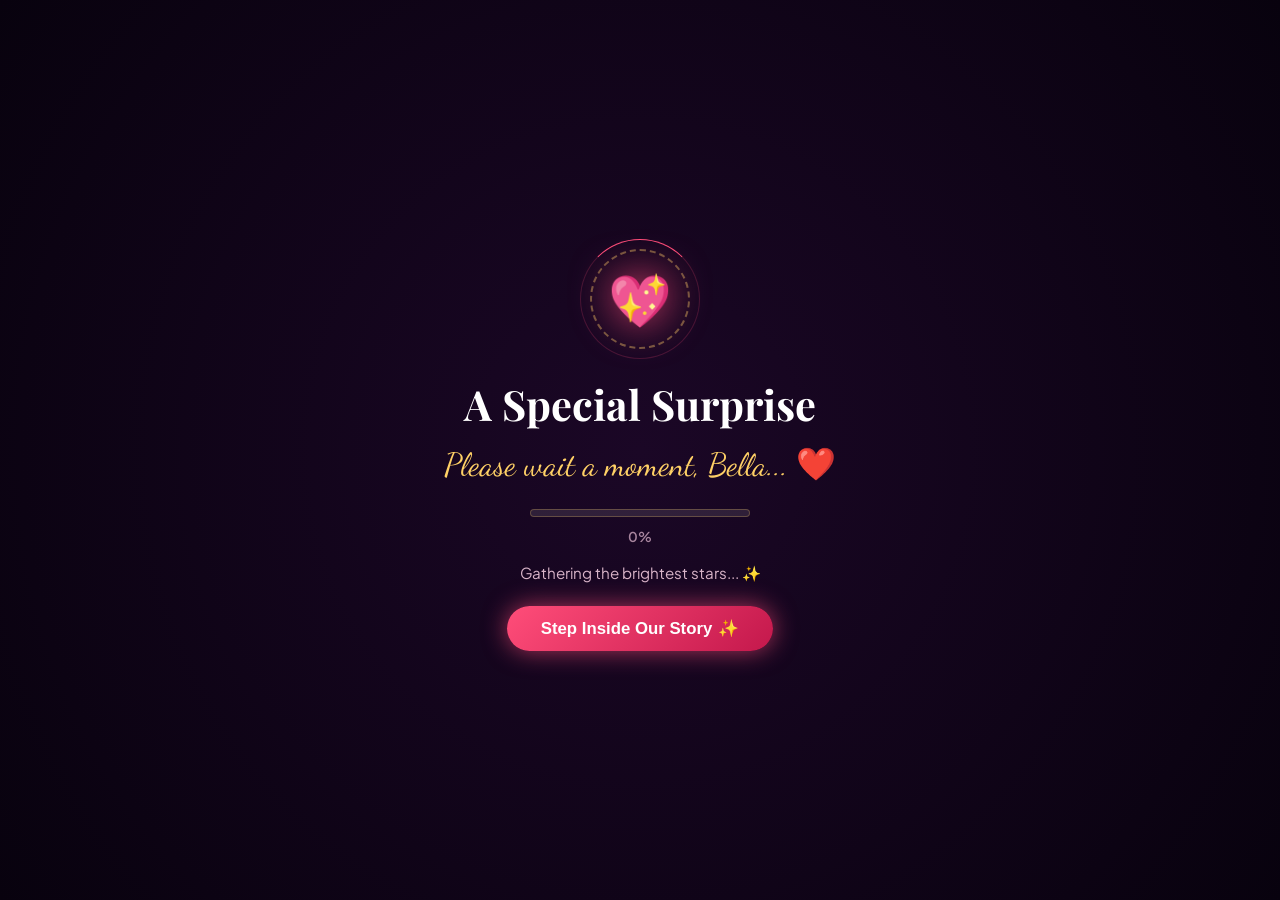
==== romantic_proposal_all_in_one.html @ 9afc42b1 "Add files via upload" ====
<!DOCTYPE html>
<html lang="en">
<head>
  <meta charset="UTF-8">
  <meta name="viewport" content="width=device-width, initial-scale=1.0, maximum-scale=1.0, user-scalable=no, viewport-fit=cover">
  <meta name="theme-color" content="#0a0512">
  <title>A Special Question For Bella ❤️</title>
  <meta name="description" content="A magical and romantic love story and proposal dedicated to Bella.">
  
  <link rel="preconnect" href="https://fonts.googleapis.com">
  <link rel="preconnect" href="https://fonts.gstatic.com" crossorigin>
  <link href="https://fonts.googleapis.com/css2?family=Dancing+Script:wght@600;700&family=Playfair+Display:ital,wght@0,600;0,700;1,400&family=Plus+Jakarta+Sans:wght@400;500;600;700&display=swap" rel="stylesheet">
  
  <style>
    /* ALL-IN-ONE EMBEDDED STYLES */
    :root {
      --color-bg-dark: #0a0512;
      --color-bg-deep: #160826;
      --color-bg-card: rgba(255, 255, 255, 0.06);
      --color-bg-card-hover: rgba(255, 255, 255, 0.12);
      --color-card-border: rgba(255, 182, 193, 0.25);
      --color-card-border-glow: rgba(255, 77, 121, 0.55);
      --color-primary: #ff4d79;
      --color-primary-glow: rgba(255, 77, 121, 0.65);
      --color-secondary: #ff85a2;
      --color-accent-gold: #ffd166;
      --color-accent-gold-glow: rgba(255, 209, 102, 0.5);
      --color-text-main: #fff0f5;
      --color-text-muted: #d8b4c8;
      --color-text-subtle: #a8859e;
      --font-serif: 'Playfair Display', Georgia, serif;
      --font-script: 'Dancing Script', cursive;
      --font-sans: 'Plus Jakarta Sans', -apple-system, BlinkMacSystemFont, 'Segoe UI', Roboto, sans-serif;
      --radius-lg: 20px;
      --radius-md: 14px;
      --radius-sm: 10px;
      --transition-smooth: all 0.35s cubic-bezier(0.16, 1, 0.3, 1);
    }

    *, *::before, *::after {
      margin: 0;
      padding: 0;
      box-sizing: border-box;
      -webkit-tap-highlight-color: transparent;
    }

    body {
      font-family: var(--font-sans);
      background-color: var(--color-bg-dark);
      color: var(--color-text-main);
      min-height: 100vh;
      width: 100%;
      overflow-x: hidden;
      position: relative;
      line-height: 1.5;
      user-select: none;
      -webkit-user-select: none;
      touch-action: manipulation;
    }

    /* Preloader */
    .romantic-preloader {
      position: fixed;
      top: 0;
      left: 0;
      width: 100vw;
      height: 100vh;
      background: radial-gradient(circle at center, #1b0726 0%, #08020e 100%);
      z-index: 99999;
      display: flex;
      flex-direction: column;
      justify-content: center;
      align-items: center;
      padding: 24px;
      text-align: center;
      transition: opacity 0.8s cubic-bezier(0.65, 0, 0.35, 1), visibility 0.8s ease;
      cursor: pointer;
    }

    .romantic-preloader.fade-out {
      opacity: 0;
      visibility: hidden;
      pointer-events: none;
    }

    .loader-heart-wrapper {
      position: relative;
      width: 100px;
      height: 100px;
      display: flex;
      align-items: center;
      justify-content: center;
      margin-bottom: 24px;
    }

    .heart-pulsar {
      font-size: 3.2rem;
      color: var(--color-primary);
      filter: drop-shadow(0 0 20px rgba(255, 77, 121, 0.8));
      animation: heartbeat 1.4s infinite ease-in-out;
    }

    @keyframes heartbeat {
      0%, 100% { transform: scale(1); }
      25% { transform: scale(1.18); }
      40% { transform: scale(0.95); }
      60% { transform: scale(1.12); }
    }

    .loader-ring {
      position: absolute;
      top: 0;
      left: 0;
      width: 100%;
      height: 100%;
      border: 2px dashed rgba(255, 209, 102, 0.4);
      border-radius: 50%;
      animation: spin 8s linear infinite;
    }

    .loader-ring-outer {
      position: absolute;
      top: -10px;
      left: -10px;
      width: calc(100% + 20px);
      height: calc(100% + 20px);
      border: 1.5px solid rgba(255, 77, 121, 0.2);
      border-top-color: var(--color-primary);
      border-radius: 50%;
      animation: spin-rev 4s linear infinite;
    }

    @keyframes spin { 0% { transform: rotate(0deg); } 100% { transform: rotate(360deg); } }
    @keyframes spin-rev { 0% { transform: rotate(360deg); } 100% { transform: rotate(0deg); } }

    .preloader-title {
      font-family: var(--font-serif);
      font-size: clamp(1.8rem, 6vw, 2.6rem);
      font-weight: 700;
      color: #fff;
      margin-bottom: 6px;
    }

    .preloader-subtitle {
      font-family: var(--font-script);
      font-size: clamp(1.4rem, 4.5vw, 2rem);
      color: var(--color-accent-gold);
      margin-bottom: 20px;
    }

    .preloader-progress-track {
      width: 220px;
      max-width: 80vw;
      height: 8px;
      background: rgba(255, 255, 255, 0.1);
      border-radius: 20px;
      overflow: hidden;
      position: relative;
      border: 1px solid rgba(255, 209, 102, 0.25);
      margin-bottom: 10px;
    }

    .preloader-progress-fill {
      width: 0%;
      height: 100%;
      background: linear-gradient(90deg, #ff4d79 0%, #ffd166 50%, #ff4d79 100%);
      border-radius: 20px;
      box-shadow: 0 0 15px var(--color-primary-glow);
      transition: width 0.2s ease;
    }

    .preloader-percentage {
      font-size: 0.85rem;
      color: var(--color-text-subtle);
      font-weight: 600;
    }

    .preloader-dynamic-msg {
      font-size: 0.95rem;
      color: var(--color-text-muted);
      min-height: 24px;
      margin-top: 15px;
      transition: opacity 0.3s ease;
    }

    .preloader-enter-btn {
      margin-top: 20px;
      padding: 12px 34px;
      background: linear-gradient(135deg, var(--color-primary) 0%, #c4184c 100%);
      color: #fff;
      font-size: 1.05rem;
      font-weight: 700;
      border: none;
      border-radius: 50px;
      cursor: pointer;
      box-shadow: 0 0 25px var(--color-primary-glow);
      display: inline-flex;
      align-items: center;
      gap: 6px;
    }

    /* Ambient and Canvas */
    #particle-canvas {
      position: fixed;
      top: 0;
      left: 0;
      width: 100%;
      height: 100%;
      pointer-events: none;
      z-index: 1;
    }

    .ambient-glow {
      position: fixed;
      top: 0;
      left: 0;
      width: 100%;
      height: 100%;
      background: 
        radial-gradient(circle at 15% 15%, rgba(255, 77, 121, 0.2) 0%, transparent 55%),
        radial-gradient(circle at 85% 85%, rgba(138, 43, 226, 0.2) 0%, transparent 55%),
        linear-gradient(180deg, #090310 0%, #150624 50%, #08020e 100%);
      pointer-events: none;
      z-index: 0;
    }

    .app-container {
      position: relative;
      z-index: 2;
      width: 100%;
      max-width: 900px;
      margin: 0 auto;
      padding: 20px 16px 40px 16px;
      min-height: 100vh;
      display: flex;
      flex-direction: column;
      align-items: center;
    }

    /* Controls */
    .top-nav-controls {
      position: fixed;
      top: 15px;
      right: 15px;
      display: flex;
      gap: 10px;
      z-index: 100;
    }

    .icon-btn {
      background: rgba(30, 10, 40, 0.85);
      border: 1px solid var(--color-card-border);
      backdrop-filter: blur(12px);
      color: var(--color-text-main);
      width: 44px;
      height: 44px;
      border-radius: 50%;
      display: flex;
      align-items: center;
      justify-content: center;
      cursor: pointer;
      font-size: 1.15rem;
      transition: var(--transition-smooth);
      box-shadow: 0 4px 15px rgba(0,0,0,0.4);
    }

    .icon-btn:active { transform: scale(0.92); }

    /* Hero Envelope */
    .hero-stage {
      min-height: 85vh;
      width: 100%;
      display: flex;
      flex-direction: column;
      justify-content: center;
      align-items: center;
      text-align: center;
      padding: 20px 8px;
    }

    .hero-subtitle {
      font-family: var(--font-script);
      font-size: clamp(1.6rem, 5vw, 2.2rem);
      color: var(--color-secondary);
      margin-bottom: 6px;
    }

    .hero-title {
      font-family: var(--font-serif);
      font-size: clamp(1.9rem, 7vw, 3.8rem);
      font-weight: 700;
      background: linear-gradient(135deg, #ffffff 20%, #ffd1dc 50%, #ff4d79 100%);
      -webkit-background-clip: text;
      -webkit-text-fill-color: transparent;
      margin-bottom: 20px;
      line-height: 1.25;
    }

    .envelope-wrapper {
      perspective: 1000px;
      margin: 15px 0 25px;
      cursor: pointer;
    }

    .love-envelope {
      position: relative;
      width: 280px;
      height: 190px;
      max-width: 82vw;
      background: linear-gradient(135deg, #2b0b30 0%, #46113b 100%);
      border: 1.5px solid rgba(255, 209, 102, 0.45);
      border-radius: var(--radius-md);
      box-shadow: 0 20px 50px rgba(0, 0, 0, 0.85), 0 0 30px rgba(255, 77, 121, 0.3);
      display: flex;
      flex-direction: column;
      justify-content: center;
      align-items: center;
      transition: transform 0.35s ease;
    }

    .wax-seal {
      width: 65px;
      height: 65px;
      background: radial-gradient(circle, #ff3366 0%, #b3003b 80%, #66001f 100%);
      border-radius: 50%;
      display: flex;
      align-items: center;
      justify-content: center;
      color: #ffd166;
      font-size: 1.8rem;
      box-shadow: 0 6px 18px rgba(0,0,0,0.5);
      border: 2px solid rgba(255, 209, 102, 0.6);
      animation: heartbeat 2s infinite ease-in-out;
    }

    .envelope-text {
      margin-top: 12px;
      font-family: var(--font-script);
      font-size: 1.45rem;
      color: var(--color-accent-gold);
    }

    .envelope-hint {
      font-size: 0.78rem;
      color: var(--color-text-subtle);
      margin-top: 4px;
      letter-spacing: 1px;
      text-transform: uppercase;
    }

    .open-btn-cta {
      margin-top: 15px;
      padding: 14px 34px;
      background: linear-gradient(135deg, var(--color-primary) 0%, #c4184c 100%);
      color: #fff;
      font-family: var(--font-sans);
      font-size: 1.05rem;
      font-weight: 600;
      border: none;
      border-radius: 50px;
      cursor: pointer;
      box-shadow: 0 8px 25px var(--color-primary-glow);
      display: flex;
      align-items: center;
      gap: 8px;
    }

    /* Story Stage */
    .story-stage {
      display: none;
      width: 100%;
    }

    .story-stage.active {
      display: block;
      animation: fadeIn 0.8s ease forwards;
    }

    @keyframes fadeIn {
      from { opacity: 0; transform: translateY(20px); }
      to { opacity: 1; transform: translateY(0); }
    }

    .section-header {
      text-align: center;
      margin: 45px 0 25px;
      padding: 0 8px;
    }

    .section-tag {
      display: inline-block;
      font-family: var(--font-script);
      font-size: 1.25rem;
      color: var(--color-accent-gold);
      background: rgba(255, 209, 102, 0.12);
      padding: 3px 15px;
      border-radius: 30px;
      border: 1px solid rgba(255, 209, 102, 0.3);
      margin-bottom: 8px;
    }

    .section-title {
      font-family: var(--font-serif);
      font-size: clamp(1.7rem, 5.5vw, 2.5rem);
      font-weight: 700;
      color: var(--color-text-main);
      text-shadow: 0 4px 20px rgba(0,0,0,0.5);
    }

    .section-desc {
      color: var(--color-text-muted);
      font-size: clamp(0.9rem, 3.5vw, 1.05rem);
      max-width: 540px;
      margin: 6px auto 0;
    }

    /* Polaroids & Reasons */
    .memory-grid {
      display: grid;
      grid-template-columns: repeat(auto-fit, minmax(260px, 1fr));
      gap: 20px;
      width: 100%;
      margin: 20px 0;
    }

    .polaroid-card {
      background: #ffffff;
      padding: 12px 12px 18px;
      border-radius: 8px;
      box-shadow: 0 10px 25px rgba(0, 0, 0, 0.6);
      color: #222;
      position: relative;
    }

    .polaroid-img-box {
      width: 100%;
      aspect-ratio: 1 / 1;
      overflow: hidden;
      border-radius: 6px;
      background: #111;
      position: relative;
    }

    .polaroid-img-box img {
      width: 100%;
      height: 100%;
      object-fit: cover;
    }

    .polaroid-date {
      position: absolute;
      top: 8px;
      right: 8px;
      background: rgba(0, 0, 0, 0.75);
      color: #ffd166;
      font-size: 0.72rem;
      padding: 3px 8px;
      border-radius: 10px;
      font-weight: 600;
    }

    .polaroid-caption {
      font-family: var(--font-script);
      font-size: 1.35rem;
      color: #1a0826;
      margin-top: 10px;
      text-align: center;
      font-weight: bold;
    }

    .polaroid-note {
      font-size: 0.82rem;
      color: #666;
      text-align: center;
      margin-top: 2px;
    }

    .reasons-grid {
      display: grid;
      grid-template-columns: repeat(auto-fit, minmax(220px, 1fr));
      gap: 14px;
      width: 100%;
      margin: 20px 0;
    }

    .reason-box {
      background: var(--color-bg-card);
      border: 1px solid var(--color-card-border);
      backdrop-filter: blur(14px);
      border-radius: var(--radius-md);
      padding: 20px 16px;
      text-align: center;
      cursor: pointer;
    }

    .reason-icon { font-size: 2rem; margin-bottom: 8px; display: inline-block; }
    .reason-title { font-family: var(--font-serif); font-size: 1.1rem; color: var(--color-text-main); margin-bottom: 5px; }
    .reason-desc { font-size: 0.88rem; color: var(--color-text-muted); }

    /* Proposal Section */
    .proposal-section {
      width: 100%;
      margin: 40px 0 30px;
      padding: 35px 14px;
      background: radial-gradient(circle at center, rgba(82, 18, 70, 0.55) 0%, rgba(20, 5, 30, 0.95) 100%);
      border: 1.5px solid var(--color-card-border-glow);
      border-radius: var(--radius-lg);
      text-align: center;
      position: relative;
    }

    .proposal-ring-icon { font-size: 3.2rem; margin-bottom: 10px; }
    .proposal-question { font-family: var(--font-serif); font-size: clamp(1.8rem, 5.5vw, 3rem); font-weight: 700; margin-bottom: 10px; }
    .proposal-sweet-message { font-family: var(--font-script); font-size: clamp(1.35rem, 4.2vw, 1.7rem); color: var(--color-secondary); max-width: 550px; margin: 0 auto 25px; }

    .proposal-actions-arena {
      position: relative;
      min-height: 150px;
      width: 100%;
      max-width: 450px;
      margin: 0 auto;
      display: flex;
      justify-content: center;
      align-items: center;
      gap: 20px;
    }

    .btn-yes {
      padding: 15px 38px;
      font-size: 1.3rem;
      font-weight: 700;
      color: #fff;
      background: linear-gradient(135deg, #ff2d60 0%, #ff6b8b 50%, #ff2d60 100%);
      border: none;
      border-radius: 50px;
      cursor: pointer;
      box-shadow: 0 0 30px var(--color-primary-glow);
      animation: heartbeat 2s infinite ease-in-out;
      display: inline-flex;
      align-items: center;
      gap: 8px;
    }

    .btn-no {
      padding: 13px 30px;
      font-size: 1.05rem;
      font-weight: 600;
      color: var(--color-text-subtle);
      background: rgba(255, 255, 255, 0.08);
      border: 1px solid rgba(255, 255, 255, 0.25);
      border-radius: 50px;
      cursor: pointer;
      transition: transform 0.2s cubic-bezier(0.2, 0.8, 0.2, 1);
    }

    .no-quip-toast {
      position: absolute;
      top: -36px;
      left: 50%;
      transform: translateX(-50%);
      background: rgba(255, 77, 121, 0.95);
      color: #fff;
      font-size: 0.82rem;
      font-weight: 600;
      padding: 5px 14px;
      border-radius: 20px;
      white-space: nowrap;
      pointer-events: none;
      opacity: 0;
      transition: opacity 0.3s ease, transform 0.3s ease;
    }

    .no-quip-toast.show { opacity: 1; transform: translateX(-50%) translateY(-4px); }

    /* Celebration Modal */
    .celebration-modal {
      position: fixed;
      top: 0;
      left: 0;
      width: 100%;
      height: 100%;
      background: rgba(8, 2, 14, 0.95);
      backdrop-filter: blur(20px);
      z-index: 1000;
      display: flex;
      justify-content: center;
      align-items: center;
      padding: 16px;
      opacity: 0;
      pointer-events: none;
      transition: opacity 0.4s ease;
    }

    .celebration-modal.active { opacity: 1; pointer-events: auto; }

    .celebration-card {
      background: linear-gradient(145deg, rgba(46, 12, 53, 0.98) 0%, rgba(20, 5, 28, 0.98) 100%);
      border: 1.5px solid var(--color-accent-gold);
      box-shadow: 0 20px 70px rgba(0, 0, 0, 0.9);
      border-radius: var(--radius-lg);
      max-width: 500px;
      width: 100%;
      max-height: 88vh;
      overflow-y: auto;
      padding: 30px 18px;
      text-align: center;
    }

    .celebration-badge {
      display: inline-block;
      background: rgba(255, 209, 102, 0.15);
      border: 1px solid var(--color-accent-gold);
      color: var(--color-accent-gold);
      font-size: 0.78rem;
      font-weight: 700;
      padding: 4px 14px;
      border-radius: 30px;
      margin-bottom: 14px;
    }

    .celebration-title { font-family: var(--font-serif); font-size: 2rem; color: #fff; margin-bottom: 8px; }
    .celebration-names { font-family: var(--font-script); font-size: 2rem; color: var(--color-accent-gold); margin-bottom: 14px; }
    .celebration-contract-text { font-size: 0.92rem; color: var(--color-text-muted); line-height: 1.55; margin-bottom: 18px; padding: 14px; background: rgba(255,255,255,0.04); border-radius: var(--radius-md); border: 1px dashed rgba(255,209,102,0.3); }

    .celebration-close-btn {
      padding: 13px 32px;
      background: linear-gradient(135deg, var(--color-accent-gold) 0%, #e6a817 100%);
      color: #1a0520;
      font-size: 1rem;
      font-weight: 700;
      border: none;
      border-radius: 50px;
      cursor: pointer;
    }

    /* Customizer Drawer */
    .customizer-drawer {
      position: fixed;
      top: 0;
      left: 0;
      width: 310px;
      max-width: 88vw;
      height: 100vh;
      background: rgba(18, 5, 25, 0.98);
      border-right: 1px solid var(--color-card-border-glow);
      backdrop-filter: blur(25px);
      z-index: 2000;
      padding: 20px;
      box-shadow: 20px 0 60px rgba(0, 0, 0, 0.9);
      transform: translateX(-100%);
      transition: transform 0.35s ease;
      overflow-y: auto;
    }

    .customizer-drawer.open { transform: translateX(0); }
    .drawer-header { display: flex; justify-content: space-between; align-items: center; margin-bottom: 18px; border-bottom: 1px solid rgba(255,255,255,0.1); padding-bottom: 10px; }
    .drawer-title { font-size: 1.1rem; color: var(--color-accent-gold); font-weight: bold; }
    .drawer-close { background: none; border: none; color: #fff; font-size: 1.5rem; cursor: pointer; }
    .form-group { margin-bottom: 14px; }
    .form-label { display: block; font-size: 0.8rem; color: var(--color-text-muted); margin-bottom: 4px; }
    .form-input, .form-select, .form-textarea { width: 100%; padding: 9px 12px; background: rgba(255,255,255,0.07); border: 1px solid rgba(255,255,255,0.15); border-radius: var(--radius-sm); color: #fff; font-size: 0.9rem; }
    .save-custom-btn { width: 100%; padding: 12px; background: linear-gradient(135deg, var(--color-primary) 0%, #c4184c 100%); color: #fff; border: none; border-radius: var(--radius-sm); font-weight: 700; cursor: pointer; margin-top: 8px; }
  </style>
</head>
<body>

  <!-- Preloader Screen (Tap anywhere to enter immediately) -->
  <div id="romantic-preloader" class="romantic-preloader" title="Tap to enter">
    <div class="loader-heart-wrapper">
      <div class="loader-ring"></div>
      <div class="loader-ring-outer"></div>
      <div class="heart-pulsar">💖</div>
    </div>

    <h2 class="preloader-title">A Special Surprise</h2>
    <p class="preloader-subtitle">Please wait a moment, <span class="display-her-name">Bella</span>... ❤️</p>
    
    <div class="preloader-progress-track">
      <div id="preloader-progress-fill" class="preloader-progress-fill"></div>
    </div>
    
    <span id="preloader-percentage" class="preloader-percentage">0%</span>
    <p id="preloader-dynamic-msg" class="preloader-dynamic-msg">Gathering the brightest stars... ✨</p>

    <button id="preloader-enter-btn" class="preloader-enter-btn">
      <span>Step Inside Our Story</span>
      <span>✨</span>
    </button>
  </div>

  <div class="ambient-glow"></div>
  <canvas id="particle-canvas"></canvas>

  <nav class="top-nav-controls">
    <button id="settings-toggle-btn" class="icon-btn" title="Customize Names & Details">✨</button>
    <button id="music-toggle-btn" class="icon-btn music-btn" title="Toggle Romantic Melody">🎵</button>
  </nav>

  <main class="app-container">
    <section id="hero-stage" class="hero-stage">
      <p class="hero-subtitle">To the one who holds my heart...</p>
      <h1 class="hero-title">A Love Story For <span class="display-her-name" style="color:#ffd166;">Bella</span></h1>
      
      <div id="envelope-wrapper" class="envelope-wrapper" title="Tap seal to open">
        <div class="love-envelope">
          <div class="wax-seal">❤️</div>
          <p class="envelope-text">For <span class="display-her-name">Bella</span></p>
          <span class="envelope-hint">Tap seal to open</span>
        </div>
      </div>

      <button id="open-story-cta" class="open-btn-cta">
        <span>Open Our Story</span>
        <span>💌</span>
      </button>
    </section>

    <section id="story-stage" class="story-stage">
      <header class="section-header">
        <span class="section-tag">Chapter I</span>
        <h2 class="section-title">Our Precious Moments</h2>
        <p class="section-desc">Every single moment spent with you is a memory I treasure forever.</p>
      </header>

      <div class="memory-grid">
        <article class="polaroid-card">
          <div class="polaroid-img-box">
            <span class="polaroid-date">The Beginning ✨</span>
            <img src="assets/memory1.jpg" alt="When We First Met" onerror="this.src='https://images.unsplash.com/photo-1518199266791-5375a83190b7?w=600&auto=format&fit=crop&q=80'">
          </div>
          <h3 class="polaroid-caption">Where Magic Began</h3>
          <p class="polaroid-note">The day you smiled, and my whole world lit up.</p>
        </article>

        <article class="polaroid-card">
          <div class="polaroid-img-box">
            <span class="polaroid-date">Our Starry Nights 🌌</span>
            <img src="assets/memory2.jpg" alt="Starry Night Together" onerror="this.src='https://images.unsplash.com/photo-1518709268805-4e9042af9f23?w=600&auto=format&fit=crop&q=80'">
          </div>
          <h3 class="polaroid-caption">Under The Stars</h3>
          <p class="polaroid-note">Talking for hours and wishing time would stand still.</p>
        </article>

        <article class="polaroid-card">
          <div class="polaroid-img-box">
            <span class="polaroid-date">Forever & Always 💍</span>
            <img src="assets/memory3.jpg" alt="A Promise of Forever" onerror="this.src='https://images.unsplash.com/photo-1534447677768-be436bb09401?w=600&auto=format&fit=crop&q=80'">
          </div>
          <h3 class="polaroid-caption">My Favorite Place</h3>
          <p class="polaroid-note">Right here by your side, holding your hand.</p>
        </article>
      </div>

      <header class="section-header">
        <span class="section-tag">Chapter II</span>
        <h2 class="section-title">Why My Heart Chose You</h2>
        <p class="section-desc">Just a few of the million reasons why you mean everything to me.</p>
      </header>

      <div class="reasons-grid">
        <div class="reason-box">
          <span class="reason-icon">✨</span>
          <h3 class="reason-title">Your Radiant Smile</h3>
          <p class="reason-desc">One smile from you can turn my hardest day into pure bliss.</p>
        </div>

        <div class="reason-box">
          <span class="reason-icon">💖</span>
          <h3 class="reason-title">Your Pure Heart</h3>
          <p class="reason-desc">The endless kindness and warmth you share with everyone around you.</p>
        </div>

        <div class="reason-box">
          <span class="reason-icon">🌟</span>
          <h3 class="reason-title">You Make Me Better</h3>
          <p class="reason-desc">With you, I feel inspired, safe, and truly myself.</p>
        </div>

        <div class="reason-box">
          <span class="reason-icon">🌹</span>
          <h3 class="reason-title">Our Little Laughs</h3>
          <p class="reason-desc">Our goofy inside jokes and the sweet memories only we share.</p>
        </div>
      </div>

      <section class="proposal-section" id="proposal-section">
        <div class="proposal-ring-icon">💍</div>
        <h2 class="proposal-question display-proposal-text">Will you be my girlfriend?</h2>
        <p class="proposal-sweet-message display-custom-note">
          "Every second with you feels like a dream come true. You make my world infinitely brighter and more beautiful, Bella."
        </p>

        <div class="proposal-actions-arena" id="proposal-arena">
          <button id="btn-yes" class="btn-yes">
            <span>YES!</span>
            <span>❤️</span>
          </button>

          <button id="btn-no" class="btn-no">
            <span>No</span>
          </button>

          <div id="no-quip-toast" class="no-quip-toast">Wait, reconsider! 🥺</div>
        </div>
      </section>
    </section>
  </main>

  <div id="celebration-modal" class="celebration-modal" role="dialog" aria-modal="true">
    <div class="celebration-card">
      <div class="celebration-badge">Official Bond of Love 💖</div>
      <h2 class="celebration-title">SHE SAID YES! 🎉</h2>
      <p id="cert-names" class="celebration-names">Bella & Yours Forever</p>

      <div class="celebration-contract-text">
        <p>From this day forward, every laugh will be sweeter, every adventure will be brighter, and my heart will always belong to you, Bella.</p>
      </div>

      <button id="celebration-close-btn" class="celebration-close-btn">
        Forever & Always ❤️
      </button>
    </div>
  </div>

  <aside id="customizer-drawer" class="customizer-drawer">
    <div class="drawer-header">
      <h3 class="drawer-title">✨ Personalize Website</h3>
      <button id="drawer-close-btn" class="drawer-close">&times;</button>
    </div>

    <form id="customizer-form">
      <div class="form-group">
        <label class="form-label" for="input-her-name">Her Name / Nickname</label>
        <input type="text" id="input-her-name" class="form-input" placeholder="e.g. Bella">
      </div>

      <div class="form-group">
        <label class="form-label" for="input-your-name">Your Name</label>
        <input type="text" id="input-your-name" class="form-input" placeholder="e.g. Alexander">
      </div>

      <div class="form-group">
        <label class="form-label" for="input-proposal-text">Proposal Question</label>
        <select id="input-proposal-text" class="form-select">
          <option value="Will you be my girlfriend?">Will you be my girlfriend?</option>
          <option value="Will you marry me?">Will you marry me?</option>
          <option value="Will you be mine forever?">Will you be mine forever?</option>
        </select>
      </div>

      <div class="form-group">
        <label class="form-label" for="input-custom-note">Love Message Note</label>
        <textarea id="input-custom-note" rows="3" class="form-textarea" placeholder="Write something sweet from your heart..."></textarea>
      </div>

      <button type="submit" class="save-custom-btn">Save & Update Now ❤️</button>
    </form>
  </aside>

  <script src="js/audio.js"></script>
  <script src="js/particles.js"></script>
  <script src="js/proposal.js"></script>
  <script src="js/app.js"></script>
</body>
</html>
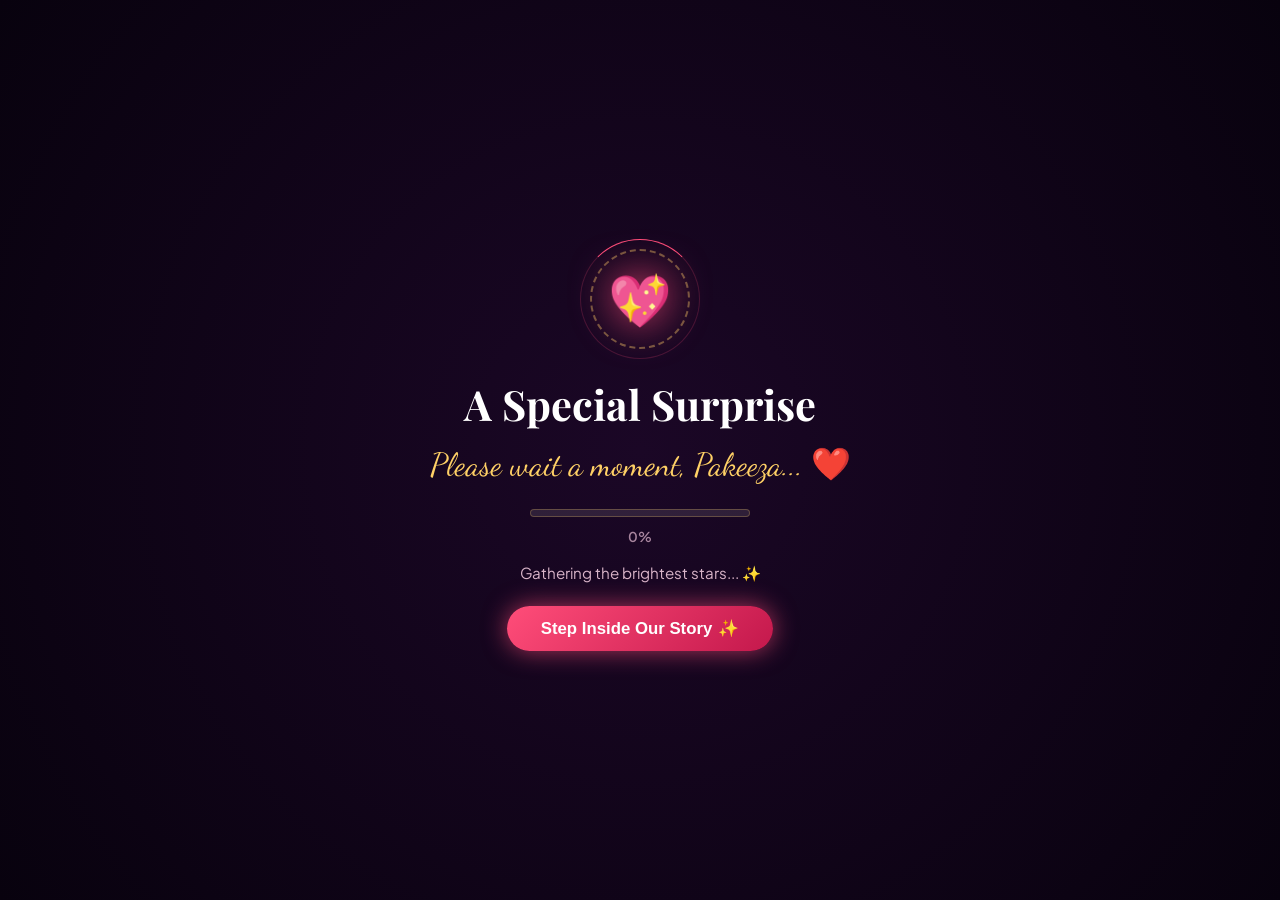
==== commit d98f307e: "Add files via upload" ====
--- a/romantic_proposal_all_in_one.html
+++ b/romantic_proposal_all_in_one.html
@@ -4,8 +4,8 @@
   <meta charset="UTF-8">
   <meta name="viewport" content="width=device-width, initial-scale=1.0, maximum-scale=1.0, user-scalable=no, viewport-fit=cover">
   <meta name="theme-color" content="#0a0512">
-  <title>A Special Question For Bella ❤️</title>
-  <meta name="description" content="A magical and romantic love story and proposal dedicated to Bella.">
+  <title>A Special Question For Pakeeza ❤️ | From Rehan</title>
+  <meta name="description" content="A magical and romantic love story and proposal from Rehan dedicated to Pakeeza.">
   
   <link rel="preconnect" href="https://fonts.googleapis.com">
   <link rel="preconnect" href="https://fonts.gstatic.com" crossorigin>
@@ -498,6 +498,60 @@
     .reason-desc { font-size: 0.88rem; color: var(--color-text-muted); }
 
     /* Proposal Section */
+    .proposal-dedication-badge {
+      display: inline-flex;
+      align-items: center;
+      gap: 8px;
+      background: rgba(255, 77, 121, 0.15);
+      border: 1px solid rgba(255, 77, 121, 0.45);
+      color: var(--color-accent-gold);
+      font-size: clamp(0.85rem, 2.8vw, 1.05rem);
+      font-weight: 600;
+      padding: 6px 18px;
+      border-radius: 30px;
+      margin-bottom: 15px;
+      box-shadow: 0 0 20px rgba(255, 77, 121, 0.25);
+    }
+
+    .love-milestone-banner {
+      background: linear-gradient(135deg, rgba(255, 77, 121, 0.12) 0%, rgba(30, 8, 45, 0.85) 100%);
+      border: 1.5px solid rgba(255, 209, 102, 0.35);
+      border-radius: var(--radius-lg);
+      padding: 24px 18px;
+      margin: 30px 0;
+      text-align: center;
+      box-shadow: 0 10px 40px rgba(0, 0, 0, 0.6), 0 0 25px rgba(255, 77, 121, 0.2);
+    }
+
+    .milestone-badge {
+      display: inline-flex;
+      align-items: center;
+      gap: 6px;
+      background: rgba(255, 209, 102, 0.18);
+      border: 1px solid var(--color-accent-gold);
+      color: var(--color-accent-gold);
+      font-size: 0.85rem;
+      font-weight: 700;
+      letter-spacing: 1px;
+      padding: 4px 14px;
+      border-radius: 20px;
+      margin-bottom: 12px;
+    }
+
+    .milestone-title {
+      font-family: var(--font-serif);
+      font-size: clamp(1.2rem, 3.8vw, 1.6rem);
+      color: #fff;
+      margin-bottom: 14px;
+    }
+
+    .milestone-subtext {
+      font-family: var(--font-script);
+      font-size: clamp(1.15rem, 3.5vw, 1.45rem);
+      color: var(--color-secondary);
+      margin-top: 14px;
+    }
+
     .proposal-section {
       width: 100%;
       margin: 40px 0 30px;
@@ -673,7 +727,7 @@
     </div>
 
     <h2 class="preloader-title">A Special Surprise</h2>
-    <p class="preloader-subtitle">Please wait a moment, <span class="display-her-name">Bella</span>... ❤️</p>
+    <p class="preloader-subtitle">Please wait a moment, <span class="display-her-name">Pakeeza</span>... ❤️</p>
     
     <div class="preloader-progress-track">
       <div id="preloader-progress-fill" class="preloader-progress-fill"></div>
@@ -699,12 +753,12 @@
   <main class="app-container">
     <section id="hero-stage" class="hero-stage">
       <p class="hero-subtitle">To the one who holds my heart...</p>
-      <h1 class="hero-title">A Love Story For <span class="display-her-name" style="color:#ffd166;">Bella</span></h1>
+      <h1 class="hero-title">A Love Story For <span class="display-her-name" style="color:#ffd166;">Pakeeza</span></h1>
       
       <div id="envelope-wrapper" class="envelope-wrapper" title="Tap seal to open">
         <div class="love-envelope">
           <div class="wax-seal">❤️</div>
-          <p class="envelope-text">For <span class="display-her-name">Bella</span></p>
+          <p class="envelope-text">For <span class="display-her-name">Pakeeza</span></p>
           <span class="envelope-hint">Tap seal to open</span>
         </div>
       </div>
@@ -751,6 +805,31 @@
         </article>
       </div>
 
+      <!-- 4-Month Love Milestone Live Counter -->
+      <div class="love-milestone-banner">
+        <span class="milestone-badge">💕 4 Months of Pure Love & Counting 💕</span>
+        <h3 class="milestone-title">Every second with you is my favorite memory</h3>
+        <div class="love-counter-units">
+          <div class="counter-unit">
+            <span class="counter-number count-days">00</span>
+            <span class="counter-label">Days</span>
+          </div>
+          <div class="counter-unit">
+            <span class="counter-number count-hours">00</span>
+            <span class="counter-label">Hours</span>
+          </div>
+          <div class="counter-unit">
+            <span class="counter-number count-mins">00</span>
+            <span class="counter-label">Mins</span>
+          </div>
+          <div class="counter-unit">
+            <span class="counter-number count-secs">00</span>
+            <span class="counter-label">Secs</span>
+          </div>
+        </div>
+        <p class="milestone-subtext">4 months down, forever to go with <span class="display-her-name">Pakeeza</span> & <span class="display-your-name">Rehan</span> ✨</p>
+      </div>
+
       <header class="section-header">
         <span class="section-tag">Chapter II</span>
         <h2 class="section-title">Why My Heart Chose You</h2>
@@ -785,9 +864,10 @@
 
       <section class="proposal-section" id="proposal-section">
         <div class="proposal-ring-icon">💍</div>
-        <h2 class="proposal-question display-proposal-text">Will you be my girlfriend?</h2>
+        <div class="proposal-dedication-badge">❤️ Rehan & Pakeeza • 4 Months of Love ❤️</div>
+        <h2 class="proposal-question display-proposal-text">Pakeeza, Will you be mine forever?</h2>
         <p class="proposal-sweet-message display-custom-note">
-          "Every second with you feels like a dream come true. You make my world infinitely brighter and more beautiful, Bella."
+          "4 beautiful months together, and every second with you feels like a dream come true. You make my world infinitely brighter and more beautiful, Pakeeza."
         </p>
 
         <div class="proposal-actions-arena" id="proposal-arena">
@@ -810,10 +890,10 @@
     <div class="celebration-card">
       <div class="celebration-badge">Official Bond of Love 💖</div>
       <h2 class="celebration-title">SHE SAID YES! 🎉</h2>
-      <p id="cert-names" class="celebration-names">Bella & Yours Forever</p>
+      <p id="cert-names" class="celebration-names">Pakeeza & Rehan</p>
 
       <div class="celebration-contract-text">
-        <p>From this day forward, every laugh will be sweeter, every adventure will be brighter, and my heart will always belong to you, Bella.</p>
+        <p>From this day forward, every laugh will be sweeter, every adventure will be brighter, and my heart will always belong to you, Pakeeza.</p>
       </div>
 
       <button id="celebration-close-btn" class="celebration-close-btn">
@@ -831,17 +911,18 @@
     <form id="customizer-form">
       <div class="form-group">
         <label class="form-label" for="input-her-name">Her Name / Nickname</label>
-        <input type="text" id="input-her-name" class="form-input" placeholder="e.g. Bella">
+        <input type="text" id="input-her-name" class="form-input" placeholder="e.g. Pakeeza">
       </div>
 
       <div class="form-group">
         <label class="form-label" for="input-your-name">Your Name</label>
-        <input type="text" id="input-your-name" class="form-input" placeholder="e.g. Alexander">
+        <input type="text" id="input-your-name" class="form-input" placeholder="e.g. Rehan">
       </div>
 
       <div class="form-group">
         <label class="form-label" for="input-proposal-text">Proposal Question</label>
         <select id="input-proposal-text" class="form-select">
+          <option value="Pakeeza, Will you be mine forever?" selected>Pakeeza, Will you be mine forever?</option>
           <option value="Will you be my girlfriend?">Will you be my girlfriend?</option>
           <option value="Will you marry me?">Will you marry me?</option>
           <option value="Will you be mine forever?">Will you be mine forever?</option>
